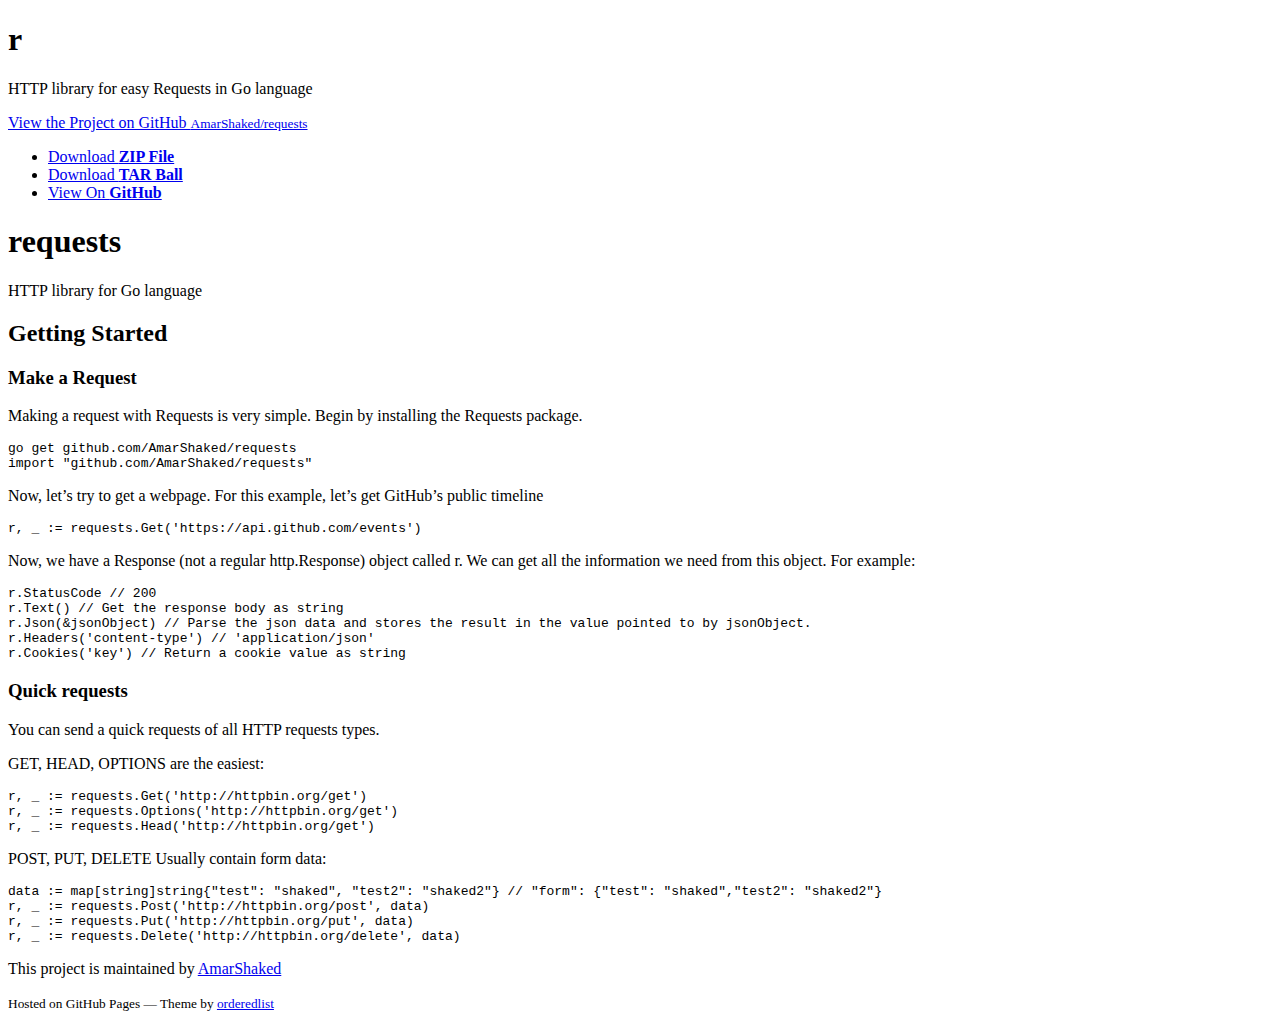
==== index.html @ bd0812f3 "Change the name" ====
<!doctype html>
<html>
  <head>
    <meta charset="utf-8">
    <meta http-equiv="X-UA-Compatible" content="chrome=1">
    <title>Requests by AmarShaked</title>

    <link rel="stylesheet" href="stylesheets/styles.css">
    <link rel="stylesheet" href="stylesheets/pygment_trac.css">
    <meta name="viewport" content="width=device-width, initial-scale=1, user-scalable=no">
    <!--[if lt IE 9]>
    <script src="//html5shiv.googlecode.com/svn/trunk/html5.js"></script>
    <![endif]-->
  </head>
  <body>
    <div class="wrapper">
      <header>
        <h1>r</h1>
        <p>HTTP library for easy Requests in Go language</p>

        <p class="view"><a href="https://github.com/AmarShaked/requests">View the Project on GitHub <small>AmarShaked/requests</small></a></p>


        <ul>
          <li><a href="https://github.com/AmarShaked/requests/zipball/master">Download <strong>ZIP File</strong></a></li>
          <li><a href="https://github.com/AmarShaked/requests/tarball/master">Download <strong>TAR Ball</strong></a></li>
          <li><a href="https://github.com/AmarShaked/requests">View On <strong>GitHub</strong></a></li>
        </ul>
      </header>
      <section>
        <h1>
<a id="requests" class="anchor" href="#requests" aria-hidden="true"><span class="octicon octicon-link"></span></a>requests</h1>

<p>HTTP library for Go language</p>

<h2>
<a id="getting-started" class="anchor" href="#getting-started" aria-hidden="true"><span class="octicon octicon-link"></span></a>Getting Started</h2>

<h3>
<a id="make-a-request" class="anchor" href="#make-a-request" aria-hidden="true"><span class="octicon octicon-link"></span></a>Make a Request</h3>

<p>Making a request with Requests is very simple.
Begin by installing the Requests package.</p>

<div class="highlight highlight-go"><pre><span class="pl-k">go</span> get github.<span class="pl-vo">com</span>/AmarShaked/requests
<span class="pl-k">import</span> <span class="pl-s1"><span class="pl-pds">"</span>github.com/AmarShaked/requests<span class="pl-pds">"</span></span></pre></div>

<p>Now, let’s try to get a webpage. For this example, let’s get GitHub’s public timeline</p>

<div class="highlight highlight-go"><pre><span class="pl-vo">r</span>, <span class="pl-vo">_</span> <span class="pl-k">:=</span> requests.<span class="pl-s3">Get</span>(<span class="pl-s1"><span class="pl-pds">'</span>https://api.github.com/events<span class="pl-pds">'</span></span>)</pre></div>

<p>Now, we have a Response (not a regular http.Response) object called r. We can get all the information we need from this object.
For example:</p>

<div class="highlight highlight-go"><pre>r.<span class="pl-vo">StatusCode</span> <span class="pl-c">// 200</span>
r.<span class="pl-s3">Text</span>() <span class="pl-c">// Get the response body as string</span>
r.<span class="pl-s3">Json</span>(&amp;jsonObject) <span class="pl-c">// Parse the json data and stores the result in the value pointed to by jsonObject.</span>
r.<span class="pl-s3">Headers</span>(<span class="pl-s1"><span class="pl-pds">'</span>content-type<span class="pl-pds">'</span></span>) <span class="pl-c">// 'application/json'</span>
r.<span class="pl-s3">Cookies</span>(<span class="pl-s1"><span class="pl-pds">'</span>key<span class="pl-pds">'</span></span>) <span class="pl-c">// Return a cookie value as string</span></pre></div>

<h3>
<a id="quick-requests" class="anchor" href="#quick-requests" aria-hidden="true"><span class="octicon octicon-link"></span></a>Quick requests</h3>

<p>You can send a quick requests of all HTTP requests types.</p>

<p>GET, HEAD, OPTIONS are the easiest:</p>

<div class="highlight highlight-go"><pre><span class="pl-vo">r</span>, <span class="pl-vo">_</span> <span class="pl-k">:=</span> requests.<span class="pl-s3">Get</span>(<span class="pl-s1"><span class="pl-pds">'</span>http://httpbin.org/get<span class="pl-pds">'</span></span>)
<span class="pl-vo">r</span>, <span class="pl-vo">_</span> <span class="pl-k">:=</span> requests.<span class="pl-s3">Options</span>(<span class="pl-s1"><span class="pl-pds">'</span>http://httpbin.org/get<span class="pl-pds">'</span></span>)
<span class="pl-vo">r</span>, <span class="pl-vo">_</span> <span class="pl-k">:=</span> requests.<span class="pl-s3">Head</span>(<span class="pl-s1"><span class="pl-pds">'</span>http://httpbin.org/get<span class="pl-pds">'</span></span>)</pre></div>

<p>POST, PUT, DELETE Usually contain form data:</p>

<div class="highlight highlight-go"><pre><span class="pl-vo">data</span> <span class="pl-k">:=</span> <span class="pl-s">map</span>[<span class="pl-st">string</span>]<span class="pl-st">string</span>{<span class="pl-s1"><span class="pl-pds">"</span>test<span class="pl-pds">"</span></span>: <span class="pl-s1"><span class="pl-pds">"</span>shaked<span class="pl-pds">"</span></span>, <span class="pl-s1"><span class="pl-pds">"</span>test2<span class="pl-pds">"</span></span>: <span class="pl-s1"><span class="pl-pds">"</span>shaked2<span class="pl-pds">"</span></span>} <span class="pl-c">// "form": {"test": "shaked","test2": "shaked2"}</span>
<span class="pl-vo">r</span>, <span class="pl-vo">_</span> <span class="pl-k">:=</span> requests.<span class="pl-s3">Post</span>(<span class="pl-s1"><span class="pl-pds">'</span>http://httpbin.org/post<span class="pl-pds">'</span></span>, data)
<span class="pl-vo">r</span>, <span class="pl-vo">_</span> <span class="pl-k">:=</span> requests.<span class="pl-s3">Put</span>(<span class="pl-s1"><span class="pl-pds">'</span>http://httpbin.org/put<span class="pl-pds">'</span></span>, data)
<span class="pl-vo">r</span>, <span class="pl-vo">_</span> <span class="pl-k">:=</span> requests.<span class="pl-s3">Delete</span>(<span class="pl-s1"><span class="pl-pds">'</span>http://httpbin.org/delete<span class="pl-pds">'</span></span>, data)</pre></div>
      </section>
      <footer>
        <p>This project is maintained by <a href="https://github.com/AmarShaked">AmarShaked</a></p>
        <p><small>Hosted on GitHub Pages &mdash; Theme by <a href="https://github.com/orderedlist">orderedlist</a></small></p>
      </footer>
    </div>
    <script src="javascripts/scale.fix.js"></script>
              <script type="text/javascript">
            var gaJsHost = (("https:" == document.location.protocol) ? "https://ssl." : "http://www.");
            document.write(unescape("%3Cscript src='" + gaJsHost + "google-analytics.com/ga.js' type='text/javascript'%3E%3C/script%3E"));
          </script>
          <script type="text/javascript">
            try {
              var pageTracker = _gat._getTracker("UA-59016820-1");
            pageTracker._trackPageview();
            } catch(err) {}
          </script>

  </body>
</html>
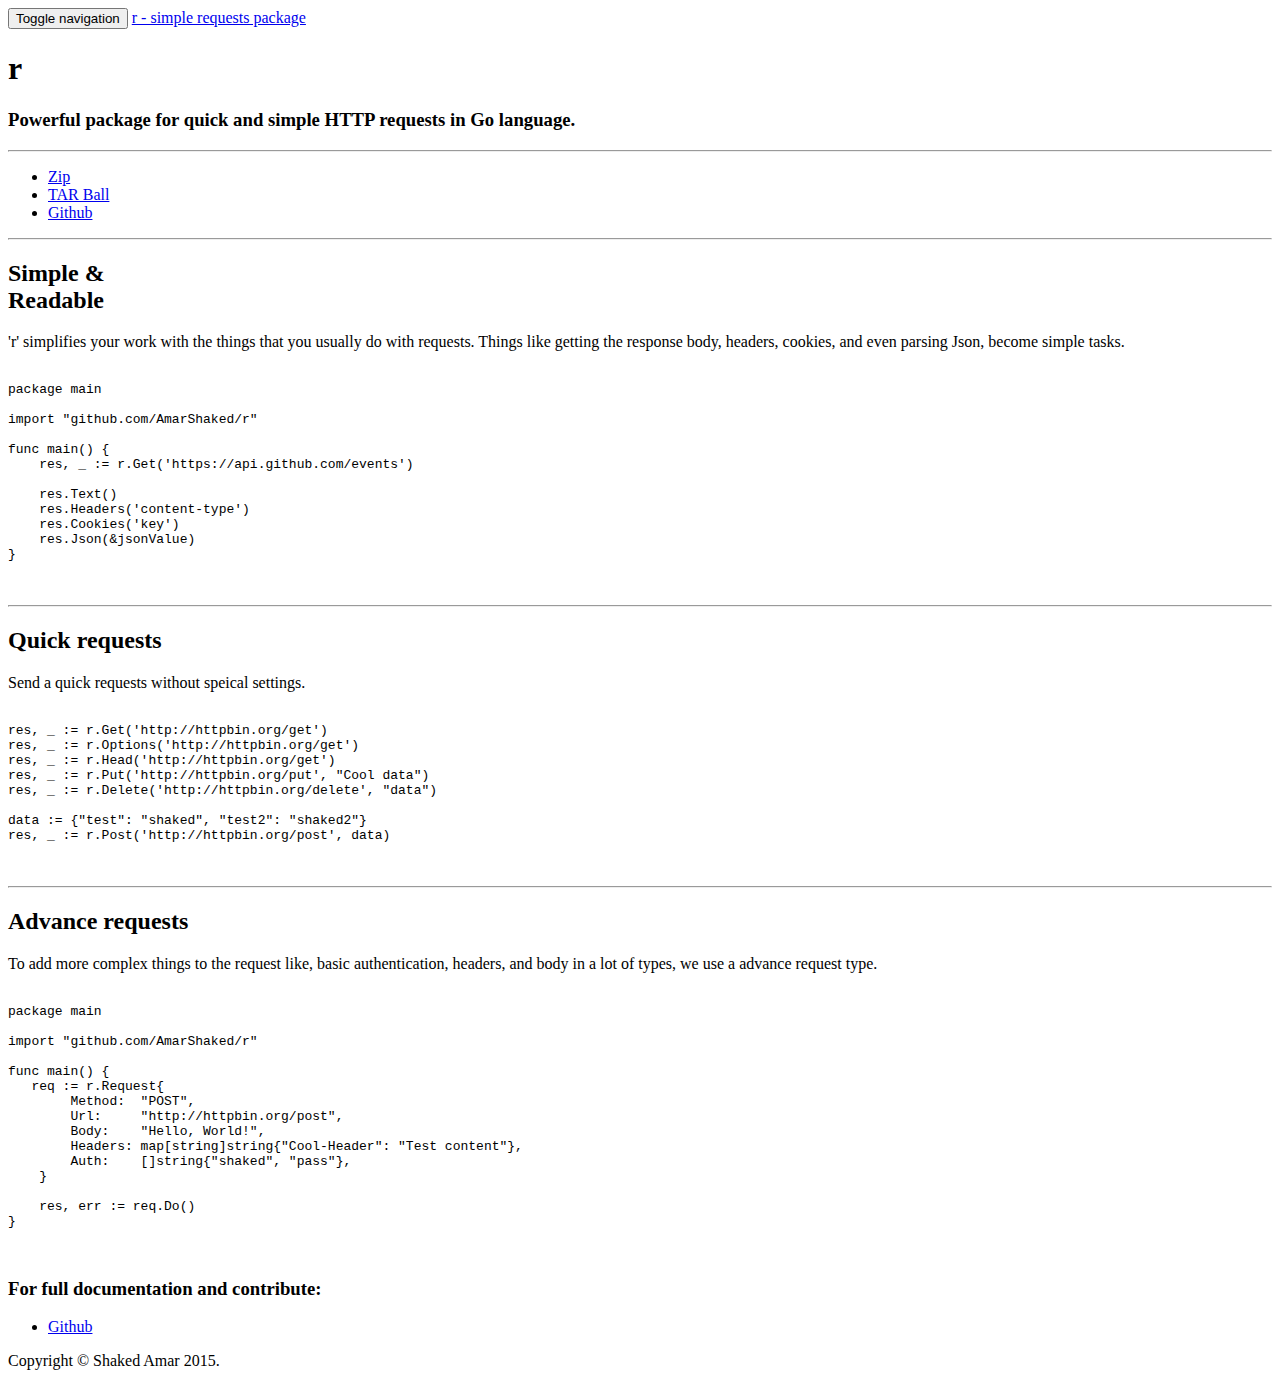
==== commit 35113850: "Change the text in the index page" ====
--- a/index.html
+++ b/index.html
@@ -1,97 +1,261 @@
-<!doctype html>
-<html>
-  <head>
+<!DOCTYPE html>
+<html lang="en">
+
+<head>
+
     <meta charset="utf-8">
-    <meta http-equiv="X-UA-Compatible" content="chrome=1">
-    <title>Requests by AmarShaked</title>
-
-    <link rel="stylesheet" href="stylesheets/styles.css">
-    <link rel="stylesheet" href="stylesheets/pygment_trac.css">
-    <meta name="viewport" content="width=device-width, initial-scale=1, user-scalable=no">
+    <meta http-equiv="X-UA-Compatible" content="IE=edge">
+    <meta name="viewport" content="width=device-width, initial-scale=1">
+    <meta name="description" content="">
+    <meta name="author" content="">
+
+    <title>r - simple requests package</title>
+
+    <!-- Bootstrap Core CSS -->
+    <link href="css/bootstrap.min.css" rel="stylesheet">
+
+    <!-- Custom CSS -->
+    <link href="css/landing-page.css" rel="stylesheet">
+
+    <!-- Custom Fonts -->
+    <link href="font-awesome/css/font-awesome.min.css" rel="stylesheet" type="text/css">
+    <link rel="stylesheet" href="css/solarized_light.css">
+    <link href="http://fonts.googleapis.com/css?family=Lato:300,400,700,300italic,400italic,700italic" rel="stylesheet" type="text/css">
+
+    <!-- HTML5 Shim and Respond.js IE8 support of HTML5 elements and media queries -->
+    <!-- WARNING: Respond.js doesn't work if you view the page via file:// -->
     <!--[if lt IE 9]>
-    <script src="//html5shiv.googlecode.com/svn/trunk/html5.js"></script>
+        <script src="https://oss.maxcdn.com/libs/html5shiv/3.7.0/html5shiv.js"></script>
+        <script src="https://oss.maxcdn.com/libs/respond.js/1.4.2/respond.min.js"></script>
     <![endif]-->
-  </head>
-  <body>
-    <div class="wrapper">
-      <header>
-        <h1>r</h1>
-        <p>HTTP library for easy Requests in Go language</p>
-
-        <p class="view"><a href="https://github.com/AmarShaked/requests">View the Project on GitHub <small>AmarShaked/requests</small></a></p>
-
-
-        <ul>
-          <li><a href="https://github.com/AmarShaked/requests/zipball/master">Download <strong>ZIP File</strong></a></li>
-          <li><a href="https://github.com/AmarShaked/requests/tarball/master">Download <strong>TAR Ball</strong></a></li>
-          <li><a href="https://github.com/AmarShaked/requests">View On <strong>GitHub</strong></a></li>
-        </ul>
-      </header>
-      <section>
-        <h1>
-<a id="requests" class="anchor" href="#requests" aria-hidden="true"><span class="octicon octicon-link"></span></a>requests</h1>
-
-<p>HTTP library for Go language</p>
-
-<h2>
-<a id="getting-started" class="anchor" href="#getting-started" aria-hidden="true"><span class="octicon octicon-link"></span></a>Getting Started</h2>
-
-<h3>
-<a id="make-a-request" class="anchor" href="#make-a-request" aria-hidden="true"><span class="octicon octicon-link"></span></a>Make a Request</h3>
-
-<p>Making a request with Requests is very simple.
-Begin by installing the Requests package.</p>
-
-<div class="highlight highlight-go"><pre><span class="pl-k">go</span> get github.<span class="pl-vo">com</span>/AmarShaked/requests
-<span class="pl-k">import</span> <span class="pl-s1"><span class="pl-pds">"</span>github.com/AmarShaked/requests<span class="pl-pds">"</span></span></pre></div>
-
-<p>Now, let’s try to get a webpage. For this example, let’s get GitHub’s public timeline</p>
-
-<div class="highlight highlight-go"><pre><span class="pl-vo">r</span>, <span class="pl-vo">_</span> <span class="pl-k">:=</span> requests.<span class="pl-s3">Get</span>(<span class="pl-s1"><span class="pl-pds">'</span>https://api.github.com/events<span class="pl-pds">'</span></span>)</pre></div>
-
-<p>Now, we have a Response (not a regular http.Response) object called r. We can get all the information we need from this object.
-For example:</p>
-
-<div class="highlight highlight-go"><pre>r.<span class="pl-vo">StatusCode</span> <span class="pl-c">// 200</span>
-r.<span class="pl-s3">Text</span>() <span class="pl-c">// Get the response body as string</span>
-r.<span class="pl-s3">Json</span>(&amp;jsonObject) <span class="pl-c">// Parse the json data and stores the result in the value pointed to by jsonObject.</span>
-r.<span class="pl-s3">Headers</span>(<span class="pl-s1"><span class="pl-pds">'</span>content-type<span class="pl-pds">'</span></span>) <span class="pl-c">// 'application/json'</span>
-r.<span class="pl-s3">Cookies</span>(<span class="pl-s1"><span class="pl-pds">'</span>key<span class="pl-pds">'</span></span>) <span class="pl-c">// Return a cookie value as string</span></pre></div>
-
-<h3>
-<a id="quick-requests" class="anchor" href="#quick-requests" aria-hidden="true"><span class="octicon octicon-link"></span></a>Quick requests</h3>
-
-<p>You can send a quick requests of all HTTP requests types.</p>
-
-<p>GET, HEAD, OPTIONS are the easiest:</p>
-
-<div class="highlight highlight-go"><pre><span class="pl-vo">r</span>, <span class="pl-vo">_</span> <span class="pl-k">:=</span> requests.<span class="pl-s3">Get</span>(<span class="pl-s1"><span class="pl-pds">'</span>http://httpbin.org/get<span class="pl-pds">'</span></span>)
-<span class="pl-vo">r</span>, <span class="pl-vo">_</span> <span class="pl-k">:=</span> requests.<span class="pl-s3">Options</span>(<span class="pl-s1"><span class="pl-pds">'</span>http://httpbin.org/get<span class="pl-pds">'</span></span>)
-<span class="pl-vo">r</span>, <span class="pl-vo">_</span> <span class="pl-k">:=</span> requests.<span class="pl-s3">Head</span>(<span class="pl-s1"><span class="pl-pds">'</span>http://httpbin.org/get<span class="pl-pds">'</span></span>)</pre></div>
-
-<p>POST, PUT, DELETE Usually contain form data:</p>
-
-<div class="highlight highlight-go"><pre><span class="pl-vo">data</span> <span class="pl-k">:=</span> <span class="pl-s">map</span>[<span class="pl-st">string</span>]<span class="pl-st">string</span>{<span class="pl-s1"><span class="pl-pds">"</span>test<span class="pl-pds">"</span></span>: <span class="pl-s1"><span class="pl-pds">"</span>shaked<span class="pl-pds">"</span></span>, <span class="pl-s1"><span class="pl-pds">"</span>test2<span class="pl-pds">"</span></span>: <span class="pl-s1"><span class="pl-pds">"</span>shaked2<span class="pl-pds">"</span></span>} <span class="pl-c">// "form": {"test": "shaked","test2": "shaked2"}</span>
-<span class="pl-vo">r</span>, <span class="pl-vo">_</span> <span class="pl-k">:=</span> requests.<span class="pl-s3">Post</span>(<span class="pl-s1"><span class="pl-pds">'</span>http://httpbin.org/post<span class="pl-pds">'</span></span>, data)
-<span class="pl-vo">r</span>, <span class="pl-vo">_</span> <span class="pl-k">:=</span> requests.<span class="pl-s3">Put</span>(<span class="pl-s1"><span class="pl-pds">'</span>http://httpbin.org/put<span class="pl-pds">'</span></span>, data)
-<span class="pl-vo">r</span>, <span class="pl-vo">_</span> <span class="pl-k">:=</span> requests.<span class="pl-s3">Delete</span>(<span class="pl-s1"><span class="pl-pds">'</span>http://httpbin.org/delete<span class="pl-pds">'</span></span>, data)</pre></div>
-      </section>
-      <footer>
-        <p>This project is maintained by <a href="https://github.com/AmarShaked">AmarShaked</a></p>
-        <p><small>Hosted on GitHub Pages &mdash; Theme by <a href="https://github.com/orderedlist">orderedlist</a></small></p>
-      </footer>
-    </div>
-    <script src="javascripts/scale.fix.js"></script>
-              <script type="text/javascript">
-            var gaJsHost = (("https:" == document.location.protocol) ? "https://ssl." : "http://www.");
-            document.write(unescape("%3Cscript src='" + gaJsHost + "google-analytics.com/ga.js' type='text/javascript'%3E%3C/script%3E"));
-          </script>
-          <script type="text/javascript">
-            try {
-              var pageTracker = _gat._getTracker("UA-59016820-1");
+
+</head>
+
+<body>
+
+    <!-- Navigation -->
+    <nav class="navbar navbar-default navbar-fixed-top topnav" role="navigation">
+        <div class="container topnav">
+            <!-- Brand and toggle get grouped for better mobile display -->
+            <div class="navbar-header">
+                <button type="button" class="navbar-toggle" data-toggle="collapse" data-target="#bs-example-navbar-collapse-1">
+                    <span class="sr-only">Toggle navigation</span>
+                    <span class="icon-bar"></span>
+                    <span class="icon-bar"></span>
+                    <span class="icon-bar"></span>
+                </button>
+                <a class="navbar-brand topnav" href="#">r - simple requests package</a>
+            </div>
+        </div>
+        <!-- /.container -->
+    </nav>
+
+
+    <!-- Header -->
+    <a name="about"></a>
+    <div class="intro-header">
+        <div class="container">
+
+            <div class="row">
+                <div class="col-lg-12">
+                    <div class="intro-message">
+                        <h1>r</h1>
+                        <h3>Powerful package for quick and simple HTTP requests in Go language.
+</h3>
+                        <hr class="intro-divider">
+                        <ul class="list-inline intro-social-buttons">
+                            <li>
+                                <a href="https://github.com/AmarShaked/r/zipball/master" class="btn btn-default btn-lg"><i class="fa fa-cloud-download fa-fw"></i><span class="network-name"> Zip</span></a>
+                            </li>
+                            <li>
+                                <a href="https://github.com/AmarShaked/r/tarball/master" class="btn btn-default btn-lg"><i class="fa fa-cloud-download fa-fw"></i><span class="network-name"> TAR Ball</span></a>
+                            </li>
+                            <li>
+                                <a href="https://github.com/AmarShaked/r" class="btn btn-default btn-lg"><i class="fa fa-github fa-fw"></i> <span class="network-name">Github</span></a>
+                            </li>
+                        </ul>
+                    </div>
+                </div>
+            </div>
+
+        </div>
+        <!-- /.container -->
+
+    </div>
+    <!-- /.intro-header -->
+
+    <!-- Page Content -->
+
+	<a  name="services"></a>
+    <div class="content-section-a">
+
+        <div class="container">
+            <div class="row">
+                <div class="col-lg-5 col-sm-6">
+                    <hr class="section-heading-spacer">
+                    <div class="clearfix"></div>
+                    <h2 class="section-heading">Simple &<br>Readable</h2>
+                    <p class="lead">'r' simplifies your work with the things that you usually do with requests.
+Things like getting the response body, headers, cookies, and even parsing Json, become simple tasks.</p>
+                </div>
+                <div class="col-lg-6 col-lg-offset-1 col-sm-6">
+<pre>
+<code class="Go">
+package main
+
+import "github.com/AmarShaked/r"
+
+func main() {
+    res, _ := r.Get('https://api.github.com/events')
+
+    res.Text()
+    res.Headers('content-type')
+    res.Cookies('key')
+    res.Json(&jsonValue)
+}
+
+</code>
+</pre>
+                </div>
+            </div>
+
+        </div>
+        <!-- /.container -->
+
+    </div>
+    <!-- /.content-section-a -->
+
+    <div class="content-section-b">
+
+        <div class="container">
+
+            <div class="row">
+                <div class="col-lg-5 col-lg-offset-1 col-sm-push-6  col-sm-6">
+                    <hr class="section-heading-spacer">
+                    <div class="clearfix"></div>
+                    <h2 class="section-heading">Quick requests</h2>
+                    <p class="lead">
+                        Send a quick requests without speical settings.
+                    </p>
+                </div>
+                <div class="col-lg-6 col-sm-pull-6  col-sm-6">
+<pre>
+<code class="Go">
+res, _ := r.Get('http://httpbin.org/get')
+res, _ := r.Options('http://httpbin.org/get')
+res, _ := r.Head('http://httpbin.org/get')
+res, _ := r.Put('http://httpbin.org/put', "Cool data")
+res, _ := r.Delete('http://httpbin.org/delete', "data")
+
+data := {"test": "shaked", "test2": "shaked2"}
+res, _ := r.Post('http://httpbin.org/post', data)
+
+</code>
+</pre>                </div>
+            </div>
+
+        </div>
+        <!-- /.container -->
+
+    </div>
+    <!-- /.content-section-b -->
+
+    <div class="content-section-a">
+
+        <div class="container">
+
+            <div class="row">
+                <div class="col-lg-5 col-sm-6">
+                    <hr class="section-heading-spacer">
+                    <div class="clearfix"></div>
+                    <h2 class="section-heading">Advance requests</h2>
+                    <p class="lead">
+                        To add more complex things to the request like, basic authentication, headers, and body in a lot of types, we use a advance request type.
+                    </p>
+                </div>
+                <div class="col-lg-6 col-lg-offset-1 col-sm-6">
+<pre>
+<code class="Go">
+package main
+
+import "github.com/AmarShaked/r"
+
+func main() {
+   req := r.Request{
+        Method:  "POST",
+        Url:     "http://httpbin.org/post",
+        Body:    "Hello, World!",
+        Headers: map[string]string{"Cool-Header": "Test content"},
+        Auth:    []string{"shaked", "pass"},
+    }
+
+    res, err := req.Do()
+}
+
+</code>
+</pre>                </div>
+            </div>
+
+        </div>
+        <!-- /.container -->
+
+    </div>
+    <!-- /.content-section-a -->
+
+	<a  name="contact"></a>
+    <div class="banner">
+
+        <div class="container">
+
+            <div class="row">
+                <div class="col-lg-6">
+                    <h3>For full documentation and contribute:</h3>
+                </div>
+                <div class="col-lg-4">
+                    <ul class="list-inline banner-social-buttons">
+                        <li>
+                            <a href="https://github.com/AmarShaked/r" class="btn btn-default btn-lg"><i class="fa fa-github fa-fw"></i> <span class="network-name">Github</span></a>
+                        </li>
+                    </ul>
+                </div>
+            </div>
+
+        </div>
+        <!-- /.container -->
+
+    </div>
+    <!-- /.banner -->
+
+    <!-- Footer -->
+    <footer>
+        <div class="container">
+            <div class="row">
+                <div class="col-lg-12">
+                    <p class="copyright text-muted small">Copyright &copy; Shaked Amar 2015.</p>
+                </div>
+            </div>
+        </div>
+    </footer>
+
+    <!-- jQuery -->
+    <script src="js/jquery.js"></script>
+
+    <!-- Bootstrap Core JavaScript -->
+    <script src="js/bootstrap.min.js"></script>
+    <script src="js/scale.fix.js"></script>
+    <script src="js/highlight.pack.js"></script>
+    <script>hljs.initHighlightingOnLoad();</script>
+    <script type="text/javascript">
+        var gaJsHost = (("https:" == document.location.protocol) ? "https://ssl." : "http://www.");
+        document.write(unescape("%3Cscript src='" + gaJsHost + "google-analytics.com/ga.js' type='text/javascript'%3E%3C/script%3E"));
+    </script>
+    <script type="text/javascript">
+        try {
+            var pageTracker = _gat._getTracker("UA-59016820-1");
             pageTracker._trackPageview();
-            } catch(err) {}
-          </script>
-
-  </body>
-</html>+        } catch(err) {}
+    </script>
+
+</body>
+
+</html>
